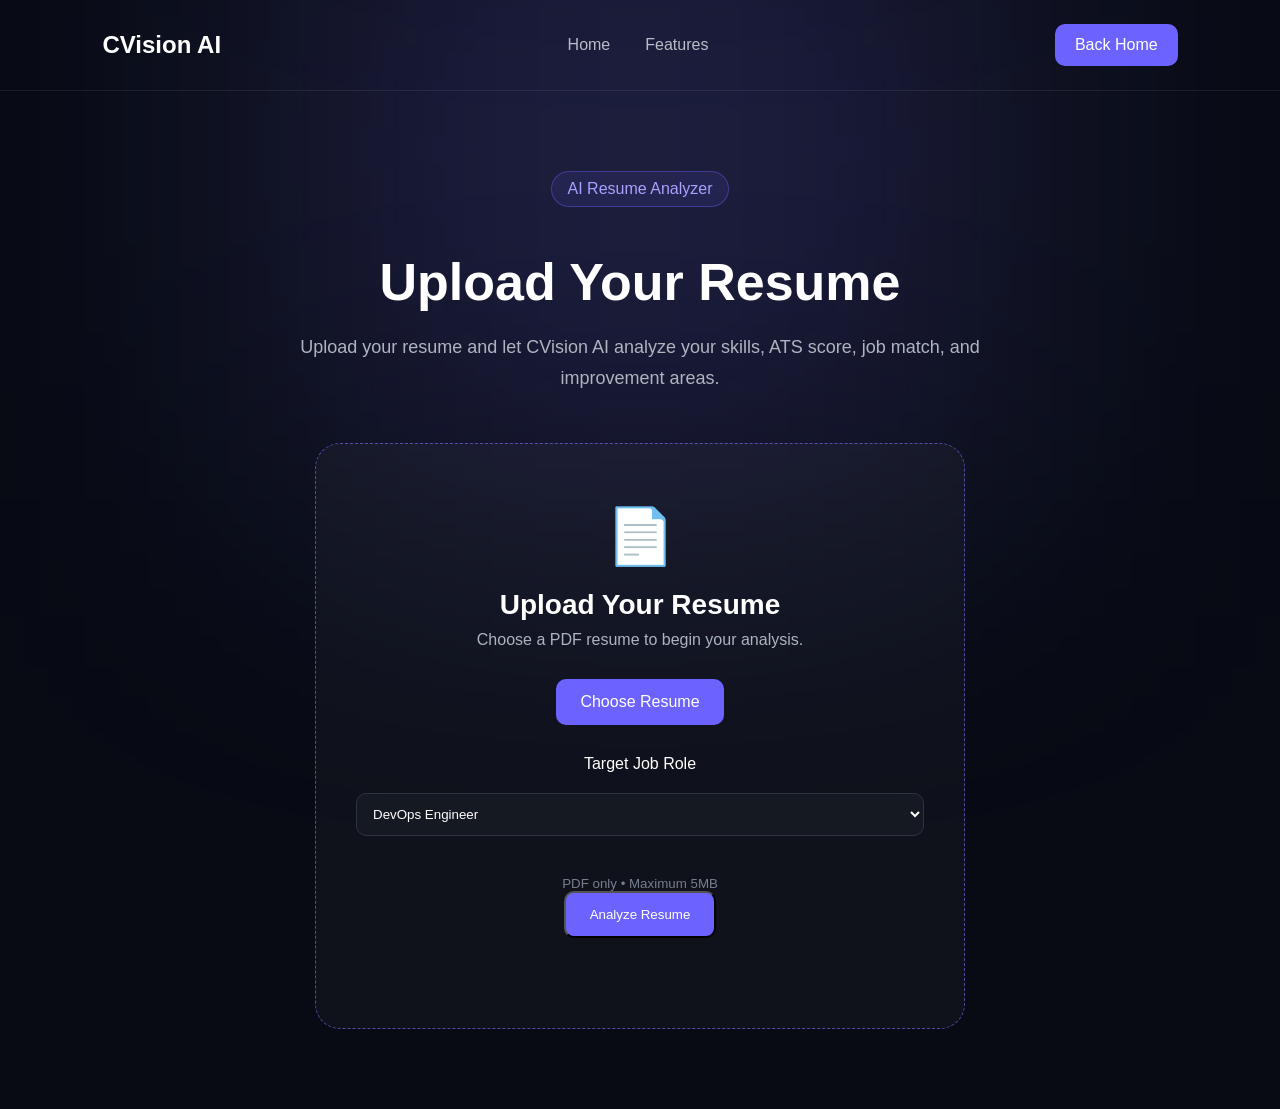
==== frontend/upload.html @ 113f9359 "Initial commit" ====
<!DOCTYPE html>
<html lang="en">
<head>
    <meta charset="UTF-8">
    <meta name="viewport" content="width=device-width, initial-scale=1.0">

    <title>Upload Resume | CVision AI</title>

    <link rel="stylesheet" href="css/style.css">
</head>

<body>

    <!-- Navigation -->
    <nav>
        <div class="logo">CVision AI</div>

        <div class="nav-links">
            <a href="index.html">Home</a>
            <a href="index.html#features">Features</a>
        </div>

        <a href="index.html" class="nav-button">Back Home</a>
    </nav>


    <!-- Upload Section -->
    <section class="upload-section">

        <div class="upload-header">

            <span class="badge">AI Resume Analyzer</span>

            <h1>Upload Your Resume</h1>

            <p>
                Upload your resume and let CVision AI analyze
                your skills, ATS score, job match, and improvement areas.
            </p>

        </div>


        <!-- Upload Box -->
        <div class="upload-box">

            <div class="upload-icon">📄</div>

            <h2>Upload Your Resume</h2>

            <p>
                Choose a PDF resume to begin your analysis.
            </p>


            <!-- Resume File -->
            <input
                type="file"
                id="resumeFile"
                accept=".pdf"
                hidden
            >

            <label for="resumeFile" class="primary-btn">
                Choose Resume
            </label>


            <!-- Selected File -->
            <p id="fileStatus"></p>


            <!-- Job Role -->
            <label for="jobRole" class="form-label">
                Target Job Role
            </label>

            <select id="jobRole">
                <option value="DevOps">DevOps Engineer</option>
                <option value="Python">Python Developer</option>
                <option value="MERN">MERN Developer</option>
                <option value="AIML">AI/ML Engineer</option>
            </select>


            <!-- File Information -->
            <small id="fileInfo">
                PDF only • Maximum 5MB
            </small>


            <!-- Analyze Button -->
            <button
                id="analyzeBtn"
                class="primary-btn"
                type="button"
            >
                Analyze Resume
            </button>


            <!-- Result / Error -->
            <p id="uploadResult"></p>

        </div>

    </section>


    <script src="js/script.js"></script>

</body>
</html>
---- frontend/css/style.css ----
* {
    margin: 0;
    padding: 0;
    box-sizing: border-box;
}

html {
    scroll-behavior: smooth;
}

body {
    font-family: Arial, sans-serif;
    background: #080b14;
    color: #ffffff;
}
body::before {
    content: "";
    position: fixed;
    top: -200px;
    left: 50%;
    transform: translateX(-50%);
    width: 700px;
    height: 700px;
    background: rgba(124, 115, 255, 0.18);
    filter: blur(140px);
    z-index: -1;
}

nav {
    display: flex;
    align-items: center;
    justify-content: space-between;
    padding: 24px 8%;
    border-bottom: 1px solid rgba(255, 255, 255, 0.08);
}

.logo {
    font-size: 24px;
    font-weight: 700;
}

.nav-links {
    display: flex;
    gap: 35px;
}

.nav-links a {
    color: #b8bec9;
    text-decoration: none;
    transition: 0.3s;
}

.nav-links a:hover {
    color: #ffffff;
}

.nav-button {
    text-decoration: none;
    color: #ffffff;
    padding: 12px 20px;
    border-radius: 10px;
    background: #6c63ff;
}

.hero {
    min-height: 80vh;
    display: flex;
    align-items: center;
    justify-content: center;
    text-align: center;
    padding: 80px 8%;
}

.hero-content {
    max-width: 900px;
}

.badge {
    display: inline-block;
    padding: 8px 16px;
    border: 1px solid rgba(108, 99, 255, 0.4);
    border-radius: 50px;
    color: #a9a3ff;
    background: rgba(108, 99, 255, 0.1);
    margin-bottom: 25px;
}

.hero h1 {
    font-size: clamp(45px, 7vw, 82px);
    line-height: 1.05;
    margin-bottom: 25px;
}

.hero h1 span {
    display: block;
    color: #7c73ff;
}

.hero p {
    max-width: 650px;
    margin: auto;
    color: #aeb4c0;
    font-size: 18px;
    line-height: 1.7;
}

.hero-buttons {
    margin-top: 35px;
    display: flex;
    justify-content: center;
    gap: 15px;
}

.primary-btn,
.secondary-btn {
    padding: 14px 24px;
    border-radius: 10px;
    text-decoration: none;
    transition: 0.3s;
}

.primary-btn {
    color: #ffffff;
    background: #6c63ff;
}

.secondary-btn {
    color: #ffffff;
    border: 1px solid rgba(255, 255, 255, 0.15);
}

.primary-btn:hover,
.nav-button:hover {
    transform: translateY(-3px);
}
.features {
    padding: 100px 8%;
}

.section-heading {
    text-align: center;
    max-width: 700px;
    margin: 0 auto 60px;
}

.section-heading h2 {
    font-size: 48px;
    margin: 20px 0;
}

.section-heading p {
    color: #aeb4c0;
    line-height: 1.6;
}

.feature-grid {
    display: grid;
    grid-template-columns: repeat(4, 1fr);
    gap: 20px;
}

.feature-card {
    padding: 30px;
    background: rgba(255, 255, 255, 0.04);
    border: 1px solid rgba(255, 255, 255, 0.08);
    border-radius: 20px;
    transition: 0.3s;
}

.feature-card:hover {
    transform: translateY(-8px);
    border-color: rgba(124, 115, 255, 0.5);
    background: rgba(124, 115, 255, 0.08);
}

.feature-card h3 {
    font-size: 22px;
    margin-bottom: 15px;
}

.feature-card p {
    color: #aeb4c0;
    line-height: 1.6;
}
.how-it-works {
    padding: 100px 8%;
}

.steps {
    display: grid;
    grid-template-columns: repeat(3, 1fr);
    gap: 25px;
}

.step {
    padding: 35px;
    background: rgba(255, 255, 255, 0.03);
    border: 1px solid rgba(255, 255, 255, 0.08);
    border-radius: 20px;
    position: relative;
    transition: 0.3s;
}

.step:hover {
    transform: translateY(-8px);
    border-color: rgba(124, 115, 255, 0.5);
}

.step span {
    font-size: 14px;
    color: #8d86ff;
    font-weight: 700;
}

.step h3 {
    font-size: 26px;
    margin: 20px 0 12px;
}

.step p {
    color: #aeb4c0;
    line-height: 1.6;
}
.cta {
    margin: 80px 8%;
    padding: 80px 30px;
    text-align: center;
    border-radius: 30px;
    background: linear-gradient(
        135deg,
        rgba(108, 99, 255, 0.18),
        rgba(124, 115, 255, 0.05)
    );
    border: 1px solid rgba(124, 115, 255, 0.25);
}

.cta h2 {
    font-size: 42px;
    margin-bottom: 20px;
}

.cta p {
    color: #aeb4c0;
    margin-bottom: 30px;
    line-height: 1.6;
}

footer {
    padding: 30px 8%;
    text-align: center;
    color: #777f8f;
    border-top: 1px solid rgba(255, 255, 255, 0.08);
}

/* Responsive */

@media (max-width: 900px) {
    .feature-grid {
        grid-template-columns: repeat(2, 1fr);
    }

    .steps {
        grid-template-columns: 1fr;
    }

    .nav-links {
        display: none;
    }
}

@media (max-width: 600px) {
    nav {
        padding: 20px 5%;
    }

    .hero {
        padding: 60px 5%;
    }

    .hero-buttons {
        flex-direction: column;
    }

    .features,
    .how-it-works {
        padding: 70px 5%;
    }

    .feature-grid {
        grid-template-columns: 1fr;
    }

    .section-heading h2 {
        font-size: 34px;
    }

    .cta {
        margin: 50px 5%;
        padding: 60px 20px;
    }

    .cta h2 {
        font-size: 32px;
    }
}
.upload-section {
    min-height: 80vh;
    padding: 80px 8%;
    display: flex;
    flex-direction: column;
    align-items: center;
}

.upload-header {
    text-align: center;
    max-width: 700px;
    margin-bottom: 50px;
}

.upload-header h1 {
    font-size: 52px;
    margin: 20px 0;
}

.upload-header p {
    color: #aeb4c0;
    line-height: 1.7;
    font-size: 18px;
}

.upload-box {
    width: 100%;
    max-width: 650px;
    padding: 60px 40px;
    text-align: center;
    border: 1px dashed rgba(124, 115, 255, 0.6);
    border-radius: 25px;
    background: rgba(255, 255, 255, 0.03);
}

.upload-icon {
    font-size: 55px;
    margin-bottom: 20px;
}

.upload-box h2 {
    font-size: 28px;
    margin-bottom: 10px;
}

.upload-box p {
    color: #aeb4c0;
    margin-bottom: 30px;
}

.upload-box input {
    display: none;
}

.upload-box label {
    display: inline-block;
    cursor: pointer;
}

.upload-box small {
    display: block;
    margin-top: 20px;
    color: #777f8f;
}.dashboard {
    padding: 70px 8%;
}

.section-heading {
    text-align: center;
    margin-bottom: 45px;
}

.section-heading h2 {
    font-size: 42px;
    margin-top: 15px;
}

.stats-grid {
    max-width: 1100px;
    margin: 0 auto;
    display: grid;
    grid-template-columns: repeat(4, 1fr);
    gap: 20px;
}

.stats-grid .feature-card {
    text-align: center;
    padding: 30px 20px;
}

.stats-grid .feature-card p {
    font-size: 32px;
    font-weight: 700;
    margin-top: 15px;
}

.dashboard-details {
    max-width: 1100px;
    margin: 30px auto 0;
    display: grid;
    grid-template-columns: 1fr 1fr;
    gap: 25px;
}

.dashboard-details .feature-card {
    padding: 30px;
}

.dashboard-details ul {
    padding-left: 20px;
    line-height: 2;
    color: #aeb4c0;
}
.feature-icon {
    font-size: 45px;
    margin-bottom: 15px;
}

.feature-card {
    transition: 0.3s ease;
}

.feature-card:hover {
    transform: translateY(-8px);
}
.contact-form-section {
    max-width: 800px;
    margin: 60px auto;
    padding: 0 20px;
}

.contact-form-section .feature-card {
    padding: 35px;
}

.contact-form-section h2 {
    text-align: center;
    margin-bottom: 25px;
}

.contact-form-section form {
    display: flex;
    flex-direction: column;
    gap: 15px;
}

.contact-form-section input,
.contact-form-section textarea {
    padding: 14px;
    border-radius: 10px;
    border: 1px solid #2d3440;
    background: #151922;
    color: white;
    font-size: 16px;
}

.contact-form-section textarea {
    resize: none;
}
.contact-page .feature-grid {
    grid-template-columns: repeat(3, 1fr);
    gap: 30px;
}

.contact-page .feature-card {
    text-align: center;
    background: rgba(124, 115, 255, 0.08);
    border: 1px solid rgba(124, 115, 255, 0.25);
}

.contact-page .feature-card h3 {
    color: #8d86ff;
}
.hero h1 span {
    display: block;
}
.hero h1 {
    font-size: clamp(38px, 5vw, 65px);
    line-height: 1.1;
    margin-bottom: 25px;
}
.hero-line-1,
.hero-line-2 {
    display: block;
}

.hero-line-1 {
    display: block;
    font-size: 1em;
    animation: slideLeft 1s ease;
}
.hero-line-2 {
    display: block;
    font-size: 0.9em;
    color: #7c73ff;
    margin-top: 12px;
    animation: slideRight 1s ease;
}
@keyframes slideLeft {
    from {
        opacity: 0;
        transform: translateX(-120px);
    }
    to {
        opacity: 1;
        transform: translateX(0);
    }
}

@keyframes slideRight {
    from {
        opacity: 0;
        transform: translateX(120px);
    }
    to {
        opacity: 1;
        transform: translateX(0);
    }
}
#jobRole{
    width:100%;
    padding:12px;
    margin:20px 0;
    border-radius:10px;
    background:#151922;
    color:white;
    border:1px solid #2d3440;
}
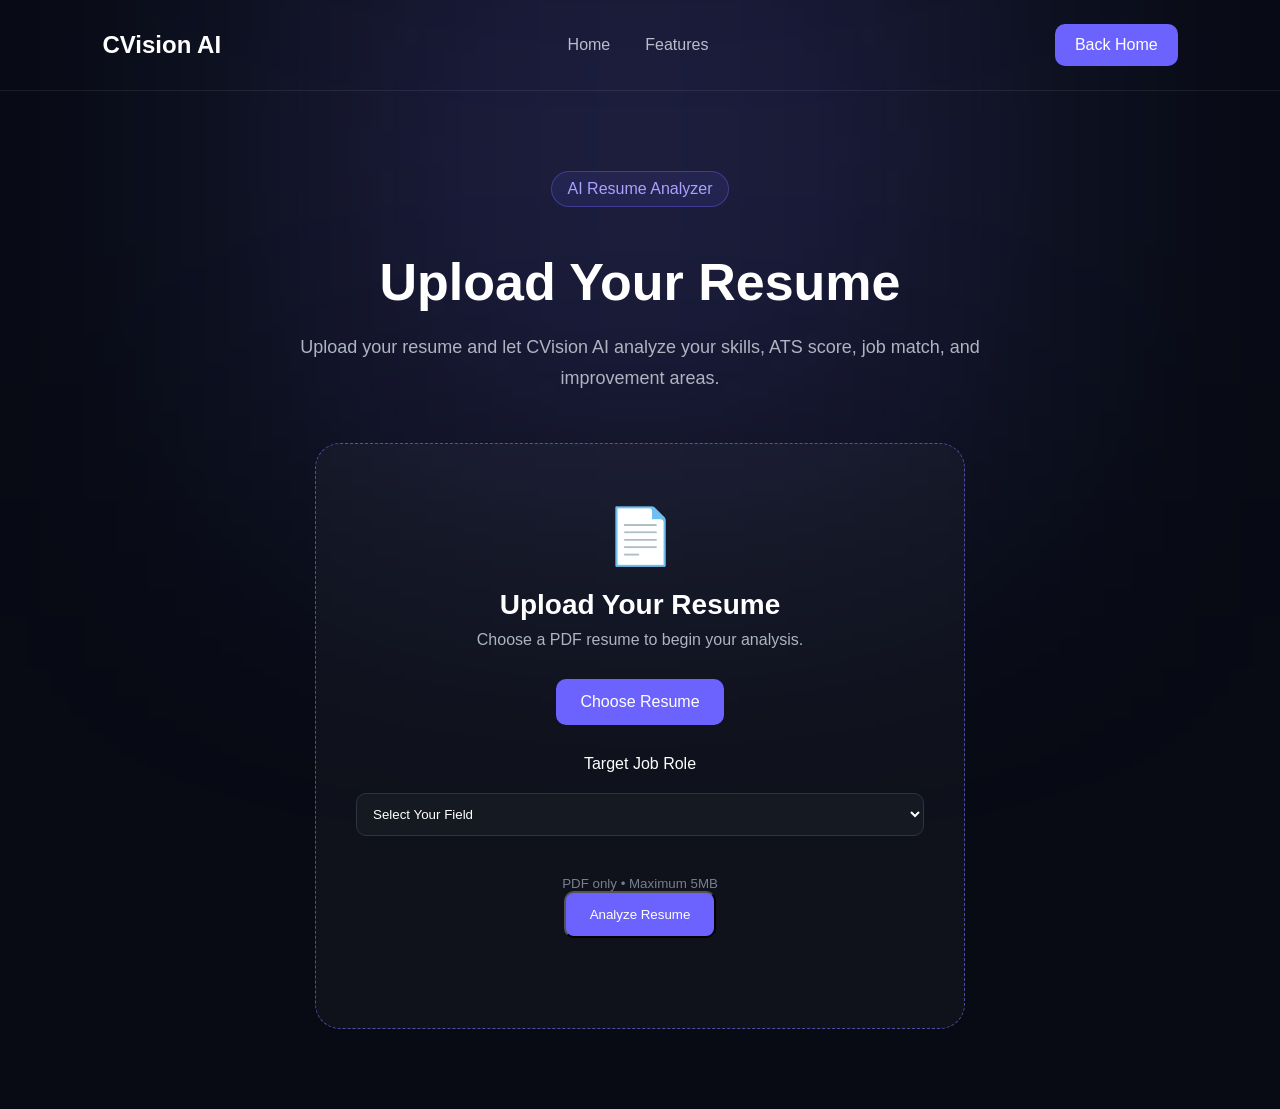
==== commit 4d5647e9: "Finalize CVision AI" ====
--- a/frontend/upload.html
+++ b/frontend/upload.html
@@ -75,12 +75,48 @@
                 Target Job Role
             </label>
 
-            <select id="jobRole">
-                <option value="DevOps">DevOps Engineer</option>
-                <option value="Python">Python Developer</option>
-                <option value="MERN">MERN Developer</option>
-                <option value="AIML">AI/ML Engineer</option>
-            </select>
+            
+<select id="jobRole">
+    <option value="">Select Your Field</option>
+
+    <option value="Software Engineering">Software Engineering</option>
+    <option value="Web Development">Web Development</option>
+    <option value="Mobile App Development">Mobile App Development</option>
+    <option value="DevOps">DevOps & Cloud</option>
+    <option value="Cybersecurity">Cybersecurity</option>
+    <option value="Data Science">Data Science</option>
+    <option value="AI/ML">Artificial Intelligence & Machine Learning</option>
+    <option value="Data Engineering">Data Engineering</option>
+    <option value="Database Administration">Database Administration</option>
+    <option value="QA & Software Testing">QA & Software Testing</option>
+    <option value="Networking">Networking</option>
+    <option value="System Administration">System Administration</option>
+    <option value="IT Support">IT Support</option>
+
+    <option value="UI/UX Design">UI/UX Design</option>
+    <option value="Graphic Design">Graphic Design</option>
+    <option value="Product Design">Product Design</option>
+
+    <option value="Project Management">Project Management</option>
+    <option value="Product Management">Product Management</option>
+    <option value="Business Analysis">Business Analysis</option>
+    <option value="Business Development">Business Development</option>
+    <option value="Digital Marketing">Digital Marketing</option>
+    <option value="Sales">Sales</option>
+    <option value="Finance & Accounting">Finance & Accounting</option>
+    <option value="Human Resources">Human Resources</option>
+    <option value="Operations">Operations</option>
+
+    <option value="Healthcare">Healthcare</option>
+    <option value="Education">Education</option>
+    <option value="Legal">Legal</option>
+    <option value="Architecture">Architecture</option>
+    <option value="Engineering">Engineering</option>
+    <option value="Research">Research</option>
+
+    <option value="Other">Other</option>
+</select>
+
 
 
             <!-- File Information -->
--- a/frontend/css/style.css
+++ b/frontend/css/style.css
@@ -530,4 +530,198 @@
     background:#151922;
     color:white;
     border:1px solid #2d3440;
+}
+/* ===============================
+   Mobile Responsiveness
+   =============================== */
+
+@media (max-width: 600px) {
+
+    body {
+        font-size: 16px;
+        overflow-x: hidden;
+    }
+
+    nav {
+        padding: 18px 5%;
+    }
+
+    .logo {
+        font-size: 22px;
+    }
+
+    .hero {
+        min-height: auto;
+        padding: 55px 5%;
+    }
+
+    .hero h1 {
+        font-size: clamp(34px, 10vw, 48px);
+        line-height: 1.08;
+    }
+
+    .hero p {
+        font-size: 16px;
+        line-height: 1.6;
+    }
+
+    .hero-buttons {
+        width: 100%;
+        gap: 12px;
+    }
+
+    .primary-btn,
+    .secondary-btn {
+        width: 100%;
+        padding: 14px 20px;
+        font-size: 16px;
+        text-align: center;
+    }
+
+    .features,
+    .how-it-works {
+        padding: 60px 5%;
+    }
+
+    .section-heading h2 {
+        font-size: 30px;
+    }
+
+    .section-heading p {
+        font-size: 16px;
+    }
+
+    .feature-card {
+        padding: 24px 20px;
+    }
+
+    .feature-card h3 {
+        font-size: 20px;
+    }
+
+    .feature-card p {
+        font-size: 16px;
+    }
+
+    .step {
+        padding: 25px 20px;
+    }
+
+    .step h3 {
+        font-size: 23px;
+    }
+
+    .step p {
+        font-size: 16px;
+    }
+
+    .cta {
+        margin: 45px 5%;
+        padding: 50px 20px;
+    }
+
+    .cta h2 {
+        font-size: 29px;
+    }
+
+    .cta p {
+        font-size: 16px;
+    }
+
+    /* Upload Page */
+
+    .upload-section {
+        min-height: auto;
+        padding: 55px 5%;
+    }
+
+    .upload-header {
+        margin-bottom: 35px;
+    }
+
+    .upload-header h1 {
+        font-size: 36px;
+        line-height: 1.15;
+    }
+
+    .upload-header p {
+        font-size: 16px;
+        line-height: 1.6;
+    }
+
+    .upload-box {
+        padding: 40px 20px;
+        border-radius: 20px;
+    }
+
+    .upload-icon {
+        font-size: 45px;
+    }
+
+    .upload-box h2 {
+        font-size: 23px;
+    }
+
+    .upload-box p {
+        font-size: 16px;
+        line-height: 1.5;
+    }
+
+    #jobRole {
+        font-size: 16px;
+        padding: 14px;
+    }
+
+    /* Dashboard */
+
+    .dashboard {
+        padding: 55px 5%;
+    }
+
+    .stats-grid {
+        grid-template-columns: 1fr 1fr;
+        gap: 12px;
+    }
+
+    .stats-grid .feature-card {
+        padding: 22px 12px;
+    }
+
+    .stats-grid .feature-card p {
+        font-size: 25px;
+    }
+
+    .dashboard-details {
+        grid-template-columns: 1fr;
+        gap: 18px;
+    }
+
+    .dashboard-details .feature-card {
+        padding: 24px 20px;
+    }
+
+    .dashboard-details ul {
+        font-size: 16px;
+        line-height: 1.8;
+    }
+
+    /* Contact */
+
+    .contact-form-section {
+        margin: 40px auto;
+        padding: 0 5%;
+    }
+
+    .contact-form-section .feature-card {
+        padding: 25px 20px;
+    }
+
+    .contact-form-section input,
+    .contact-form-section textarea {
+        font-size: 16px;
+    }
+
+    .contact-page .feature-grid {
+        grid-template-columns: 1fr;
+    }
 }
